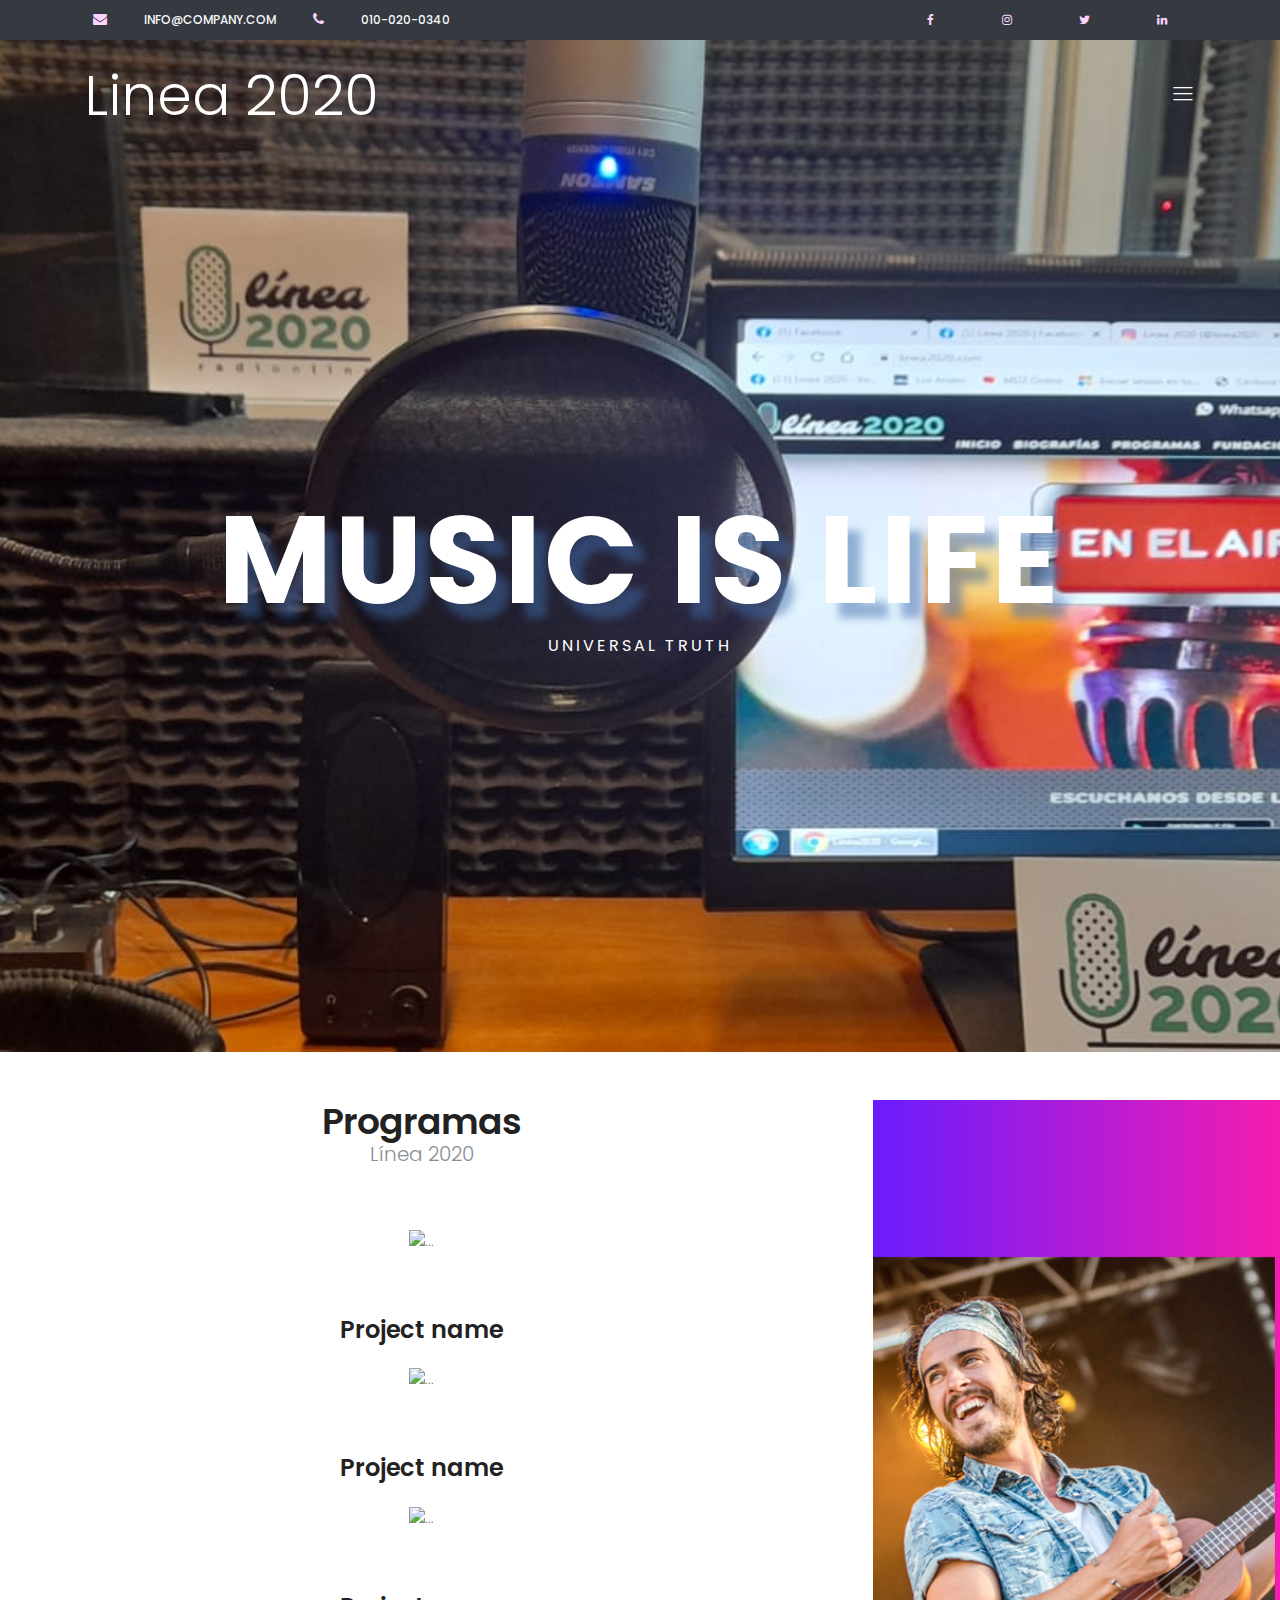
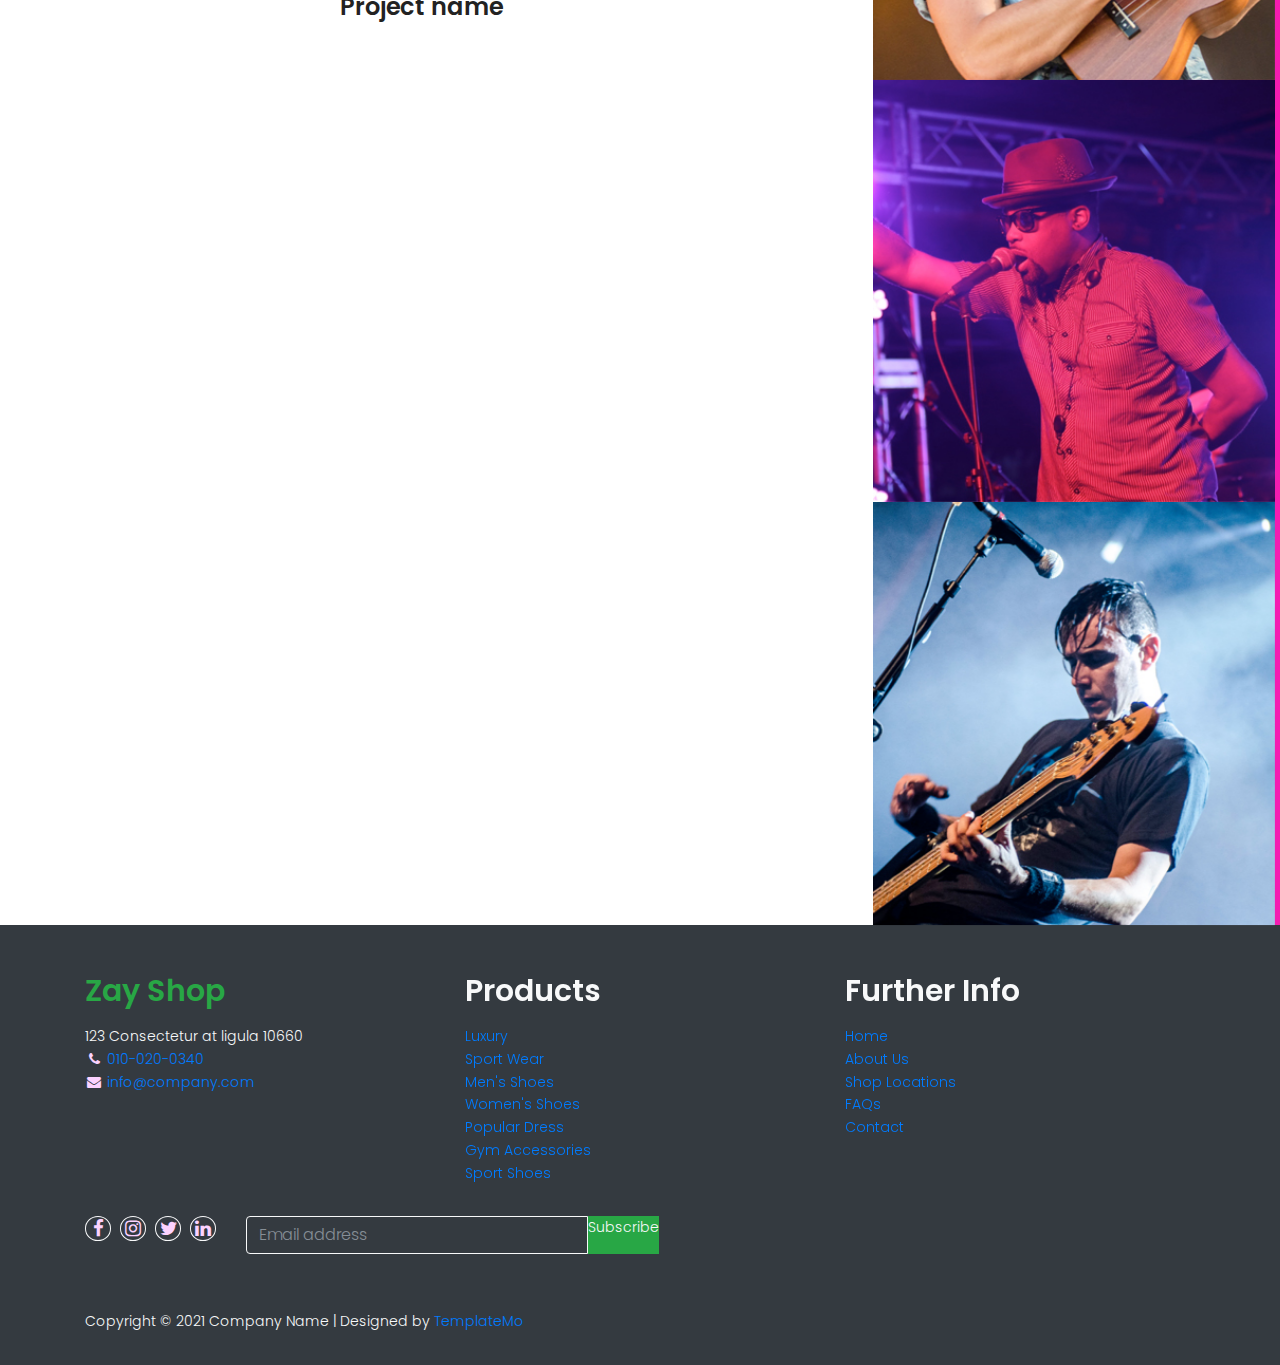
==== index.html @ 4bd19c8b ":tada: First commit" ====
<!DOCTYPE html>
<html lang="zxx" class="no-js">
<head>
    <!-- Mobile Specific Meta -->
    <meta name="viewport" content="width=device-width, initial-scale=1, shrink-to-fit=no">
    <!-- Favicon-->
    <link rel="shortcut icon" href="img/fav.png">
    <!-- Author Meta -->
    <meta name="author" content="Colorlib">
    <!-- Meta Description -->
    <meta name="description" content="">
    <!-- Meta Keyword -->
    <meta name="keywords" content="">
    <!-- meta character set -->
    <meta charset="UTF-8">
    <!-- Site Title -->
    <title>Music</title>

    <link href="https://fonts.googleapis.com/css?family=Poppins:100,200,400,300,500,600,700" rel="stylesheet">
    <!--
    CSS
    ============================================= -->
    <link rel="stylesheet" href="css/linearicons.css">
    <link rel="stylesheet" href="css/owl.carousel.css">
    <link rel="stylesheet" href="css/font-awesome.min.css">
    <link rel="stylesheet" href="css/magnific-popup.css">
    <link rel="stylesheet" href="css/bootstrap.css">
    <link rel="stylesheet" href="css/main.css">
    <style>
        #templatemo_nav_top {
            min-height: 40px;
        }

        #templatemo_nav_top .nav
        #templatemo_nav_top * {
            font-size: .9em !important;
        }

    </style>
</head>
<body>
<!-- Start Top Nav -->
<nav class="navbar navbar-expand-lg bg-dark navbar-light d-none d-lg-block mr-0" id="templatemo_nav_top">
    <div class="container text-light">
        <div class="w-100 d-flex justify-content-between">
            <div>
                <i class="fa fa-envelope mx-2"></i>
                <a class="navbar-sm-brand text-light text-decoration-none" href="mailto:info@company.com">info@company.com</a>
                <i class="fa fa-phone mx-2"></i>
                <a class="navbar-sm-brand text-light text-decoration-none" href="tel:010-020-0340">010-020-0340</a>
            </div>
            <div>
                <a class="text-light" href="https://fb.com/templatemo" target="_blank" rel="sponsored"><i
                        class="fa fa-facebook-f fa-sm fa-fw mr-2"></i></a>
                <a class="text-light" href="https://www.instagram.com/" target="_blank"><i
                        class="fa fa-instagram fa-sm fa-fw mr-2"></i></a>
                <a class="text-light" href="https://twitter.com/" target="_blank"><i
                        class="fa fa-twitter fa-sm fa-fw mr-2"></i></a>
                <a class="text-light" href="https://www.linkedin.com/" target="_blank"><i
                        class="fa fa-linkedin fa-sm fa-fw"></i></a>
            </div>
        </div>
    </div>
</nav>
<!-- Close Top Nav -->
<!-- Start Banner Area -->
<section class="banner-area relative" id="home">
    <div class="container">

        <!-- Start Header Area -->
        <header class="default-header">
            <div class="container">
                <div class="header-wrap">
                    <div class="header-top d-flex justify-content-between align-items-center">
                        <div class="logo text-white">
                            <a href="#home" class="text-white display-4">
                                Linea 2020
                            </a>
                        </div>
                        <div class="main-menubar d-flex align-items-center">
                            <nav class="hide">
                                <a href="#home">Home</a>
                                <a href="#feature">Feature</a>
                                <a href="#about">About</a>
                                <a href="#contact">Contact</a>
                            </nav>
                            <div class="menu-bar"><span class="lnr lnr-menu"></span></div>
                        </div>
                    </div>
                </div>
            </div>
        </header>
        <!-- End Header Area -->


        <div class="row fullscreen align-items-center justify-content-center" style="height: 735px;">
            <div class="col-lg-10">
                <div class="banner-content text-center">
                    <h1 class="text-uppercase text-white">Music is life</h1>
                    <p class="text-uppercase mx-auto">
                        Universal Truth
                    </p>
                </div>
            </div>
        </div>
    </div>
</section>
<!-- End Banner Area -->

<!--			Inicio cuerpo -->

<section class="quote-area pt-5">
    <div class="row">
        <div class="col-lg-8">

            <div class="text-center mb-5">
                <h1 class="fw-bolder">Programas</h1>
                <p class="lead fw-normal text-muted mb-0">Línea 2020 </p>
            </div>
            <div class="row mx-auto">
                <div class="col-lg-10 mt-3 mb-2 mx-auto">
                    <div class="position-relative mb-5 text-center">
                        <img class="img-fluid rounded-3 mb-3 col-lg-12 text-center"
                             src="https://dummyimage.com/800x500/343a40/6c757d" alt="..."/>

                    </div>
                    <div class="text-center mt-0 pt-0">
                        <a class="h3 fw-bolder text-decoration-none link-dark stretched-link" href="#!">Project name</a>
                    </div>
                </div>

                <div class="col-lg-10 mt-3 mb-2 mx-auto">
                    <div class="position-relative mb-5 text-center">
                        <img class="img-fluid rounded-3 mb-3 col-lg-12 text-center"
                             src="https://dummyimage.com/800x500/343a40/6c757d" alt="..."/>

                    </div>
                    <div class="text-center mt-0 pt-0">
                        <a class="h3 fw-bolder text-decoration-none link-dark stretched-link" href="#!">Project name</a>
                    </div>
                </div>

                <div class="col-lg-10 mt-3 mb-2 mx-auto">
                    <div class="position-relative mb-5 text-center">
                        <img class="img-fluid rounded-3 mb-3 col-lg-12 text-center"
                             src="https://dummyimage.com/800x500/343a40/6c757d" alt="..."/>

                    </div>
                    <div class="text-center mt-0 pt-0">
                        <a class="h3 fw-bolder text-decoration-none link-dark stretched-link" href="#!">Project name</a>
                    </div>
                </div>


            </div>


        </div>
        <div class="col-lg-4">

            <section class="feature-area " id="feature">
                <div class="container">
                    <div class="row">
                        <div class="col-md-12 no-padding single-img">
                            <div class="solumedia" style="right: 0;">
                                <iframe border="0" scrolling="NO" marginheight="0px" marginwidth="0px"
                                        allowtransparency="yes"
                                        src="https://www.solumedia.com.ar/radios/7351/index.html" width="100%"
                                        height="100%"
                                        frameborder="NO">
                                </iframe>
                            </div>
                        </div>
                        <div class="col-md-12 no-padding single-img">
                            <img src="img/f1.jpg" class="image img-fluid">
                            <div class="middle">
                                <h2 class="text-uppercase text-white">Concert Toronto 1</h2>
                                <p>Need concert details</p>
                            </div>
                        </div>
                        <div class="col-md-12 no-padding single-img">
                            <img src="img/f2.jpg" class="image img-fluid">
                            <div class="middle">
                                <h2 class="text-uppercase text-white">Concert Toronto 2</h2>
                                <p>Need concert details</p>
                            </div>
                        </div>
                        <div class="col-md-12 no-padding single-img">
                            <img src="img/f3.jpg" class="image img-fluid">
                            <div class="middle">
                                <h2 class="text-uppercase text-white">Concert Toronto</h2>
                                <p>Need concert details</p>
                            </div>
                        </div>
                        <!--									<div class="col-lg-4 col-sm-12 no-padding single-img">-->
                        <!--										<img src="img/f4.jpg" class="image img-fluid">-->
                        <!--										<div class="middle2">-->
                        <!--											<a href="https://www.youtube.com/watch?v=L3V7LKYPIUQ" class="play-btn">-->
                        <!--												<img class="vdo-icon" src="img/video-btn.png" alt="">-->
                        <!--											</a>-->
                        <!--											<h2 class="text-uppercase text-white">Being unique is the preference</h2>-->
                        <!--											<p>Youtube video will appear in popover</p>-->
                        <!--										</div>-->
                        <!--									</div>-->
                        <!--									<div class="col-lg-4 col-sm-12 no-padding single-img">-->
                        <!--										<img src="img/f5.jpg" class="image img-fluid">-->
                        <!--										<div class="middle2">-->
                        <!--											<a href="https://www.youtube.com/watch?v=L3V7LKYPIUQ" class="play-btn">-->
                        <!--												<img class="vdo-icon" src="img/video-btn.png" alt="">-->
                        <!--											</a>-->
                        <!--											<h2 class="text-uppercase text-white">Being unique is the preference</h2>-->
                        <!--											<p>Youtube video will appear in popover</p>-->
                        <!--										</div>-->
                        <!--									</div>-->

                    </div>
                </div>
            </section>
            <!-- End feature Area -->
        </div>
    </div>

</section>
<!--			Fin cuerpo -->

<!-- Start quote Area -->
<!--			<section class="quote-area pt-100 pb-100">-->
<!--				<div class="container">-->
<!--					<div class="row">-->

<!--						<div class="col-lg-6 col-sm-12 quote-left">-->
<!--							<h2 class="text-right">-->
<!--								<span>Music</span> gives soul to the universe,<br>-->
<!--								wings to the <span>mind</span>, flight<br>-->
<!--								to the <span>imagination</span>.-->
<!--							</h2>-->
<!--						</div>-->
<!--						<div class="col-lg-6 col-sm-12 quote-right">-->
<!--							<p class="text-left">-->
<!--								Lorem ipsum dolor sit amet, consectetur adipisicing elit, sed do eiusmod tempor incididunt ut labore  et dolore magna aliqua. Ut enim ad minim veniam, quis nostrud exercitation ullamco laboris nisi ut aliquip ex ea commodo consequat. Duis aute irure dolor in reprehenderit in voluptate velit esse cillum dolore eu fugiat nulla pariatur.-->
<!--							</p>-->
<!--						</div>-->
<!--					</div>-->
<!--				</div>-->
<!--			</section>-->
<!-- End quote Area -->

<!-- Start feature Area -->
<!--			<section class="feature-area pb-100" id="feature">-->
<!--				<div class="container">-->
<!--					<div class="row">-->
<!--						<div class="col-lg-4 col-md-4 no-padding single-img">-->
<!--							  <img src="img/f1.jpg" class="image img-fluid">-->
<!--							  <div class="middle">-->
<!--							    <h2 class="text-uppercase text-white">Concert Toronto</h2>-->
<!--							    <p>Need concert details</p>-->
<!--							  </div>-->
<!--						</div>-->
<!--						<div class="col-lg-4 col-md-4 no-padding single-img">-->
<!--							  <img src="img/f2.jpg" class="image img-fluid">-->
<!--							  <div class="middle">-->
<!--							    <h2 class="text-uppercase text-white">Concert Toronto</h2>-->
<!--							    <p>Need concert details</p>-->
<!--							  </div>-->
<!--						</div>-->
<!--						<div class="col-lg-4 col-md-4 no-padding single-img">-->
<!--							  <img src="img/f3.jpg" class="image img-fluid">-->
<!--							  <div class="middle">-->
<!--							    <h2 class="text-uppercase text-white">Concert Toronto</h2>-->
<!--							    <p>Need concert details</p>-->
<!--							  </div>-->
<!--						</div>-->
<!--						<div class="col-lg-6 col-sm-12 no-padding single-img">-->
<!--							  <img src="img/f4.jpg" class="image img-fluid">-->
<!--							  <div class="middle2">-->
<!--							  	<a href="https://www.youtube.com/watch?v=L3V7LKYPIUQ" class="play-btn">-->
<!--							  		<img class="vdo-icon" src="img/video-btn.png" alt="">-->
<!--							  	</a>-->
<!--							    <h2 class="text-uppercase text-white">Being unique is the preference</h2>-->
<!--							    <p>Youtube video will appear in popover</p>-->
<!--							  </div>-->
<!--						</div>-->
<!--						<div class="col-lg-6 col-sm-12 no-padding single-img">-->
<!--							  <img src="img/f5.jpg" class="image img-fluid">-->
<!--							  <div class="middle2">-->
<!--							  	<a href="https://www.youtube.com/watch?v=L3V7LKYPIUQ" class="play-btn">-->
<!--							  		<img class="vdo-icon" src="img/video-btn.png" alt="">-->
<!--							  	</a>-->
<!--							    <h2 class="text-uppercase text-white">Being unique is the preference</h2>-->
<!--							    <p>Youtube video will appear in popover</p>-->
<!--							  </div>-->
<!--						</div>-->

<!--					</div>-->
<!--				</div>-->
<!--			</section>-->
<!-- End feature Area -->


<!-- Strat Footer Area -->

<!-- Start Footer -->
<footer class="bg-dark" id="tempaltemo_footer">
    <div class="container">
        <div class="row">

            <div class="col-md-4 pt-5">
                <h2 class="h2 text-success border-bottom pb-3 border-light logo">Zay Shop</h2>
                <ul class="list-unstyled text-light footer-link-list">
                    <li>
                        <i class="fas fa-map-marker-alt fa-fw"></i>
                        123 Consectetur at ligula 10660
                    </li>
                    <li>
                        <i class="fa fa-phone fa-fw"></i>
                        <a class="text-decoration-none" href="tel:010-020-0340">010-020-0340</a>
                    </li>
                    <li>
                        <i class="fa fa-envelope fa-fw"></i>
                        <a class="text-decoration-none" href="mailto:info@company.com">info@company.com</a>
                    </li>
                </ul>
            </div>

            <div class="col-md-4 pt-5">
                <h2 class="h2 text-light border-bottom pb-3 border-light">Products</h2>
                <ul class="list-unstyled text-light footer-link-list">
                    <li><a class="text-decoration-none" href="#">Luxury</a></li>
                    <li><a class="text-decoration-none" href="#">Sport Wear</a></li>
                    <li><a class="text-decoration-none" href="#">Men's Shoes</a></li>
                    <li><a class="text-decoration-none" href="#">Women's Shoes</a></li>
                    <li><a class="text-decoration-none" href="#">Popular Dress</a></li>
                    <li><a class="text-decoration-none" href="#">Gym Accessories</a></li>
                    <li><a class="text-decoration-none" href="#">Sport Shoes</a></li>
                </ul>
            </div>

            <div class="col-md-4 pt-5">
                <h2 class="h2 text-light border-bottom pb-3 border-light">Further Info</h2>
                <ul class="list-unstyled text-light footer-link-list">
                    <li><a class="text-decoration-none" href="#">Home</a></li>
                    <li><a class="text-decoration-none" href="#">About Us</a></li>
                    <li><a class="text-decoration-none" href="#">Shop Locations</a></li>
                    <li><a class="text-decoration-none" href="#">FAQs</a></li>
                    <li><a class="text-decoration-none" href="#">Contact</a></li>
                </ul>
            </div>

        </div>

        <div class="row text-light mb-4">
            <div class="col-12 mb-3">
                <div class="w-100 my-3 border-top border-light"></div>
            </div>
            <div class="col-auto me-auto">
                <ul class="list-inline text-left footer-icons">
                    <li class="list-inline-item border border-light rounded-circle text-center">
                        <a class="text-light text-decoration-none" target="_blank" href="http://facebook.com/"><i
                                class="fa fa-facebook-f fa-lg fa-fw"></i></a>
                    </li>
                    <li class="list-inline-item border border-light rounded-circle text-center">
                        <a class="text-light text-decoration-none" target="_blank" href="https://www.instagram.com/"><i
                                class="fa fa-instagram fa-lg fa-fw"></i></a>
                    </li>
                    <li class="list-inline-item border border-light rounded-circle text-center">
                        <a class="text-light text-decoration-none" target="_blank" href="https://twitter.com/"><i
                                class="fa fa-twitter fa-lg fa-fw"></i></a>
                    </li>
                    <li class="list-inline-item border border-light rounded-circle text-center">
                        <a class="text-light text-decoration-none" target="_blank" href="https://www.linkedin.com/"><i
                                class="fa fa-linkedin fa-lg fa-fw"></i></a>
                    </li>
                </ul>
            </div>
            <div class="col-auto">
                <label class="sr-only" for="subscribeEmail">Email address</label>
                <div class="input-group mb-2">
                    <input type="text" class="form-control bg-dark border-light" id="subscribeEmail"
                           placeholder="Email address">
                    <div class="input-group-text btn-success text-light">Subscribe</div>
                </div>
            </div>
        </div>
    </div>

    <div class="w-100 bg-black py-3">
        <div class="container">
            <div class="row pt-2">
                <div class="col-12">
                    <p class="text-left text-light">
                        Copyright &copy; 2021 Company Name
                        | Designed by <a rel="sponsored" href="https://templatemo.com" target="_blank">TemplateMo</a>
                    </p>
                </div>
            </div>
        </div>
    </div>

</footer>
<!-- End Footer -->

<!-- End Footer Area -->


<script src="js/vendor/jquery-2.2.4.min.js"></script>
<script src="https://cdnjs.cloudflare.com/ajax/libs/popper.js/1.11.0/umd/popper.min.js"
        integrity="sha384-b/U6ypiBEHpOf/4+1nzFpr53nxSS+GLCkfwBdFNTxtclqqenISfwAzpKaMNFNmj4"
        crossorigin="anonymous"></script>
<script src="js/vendor/bootstrap.min.js"></script>
<script src="js/owl.carousel.min.js"></script>
<script src="js/jquery.sticky.js"></script>
<script src="js/parallax.min.js"></script>
<script src="js/jquery.magnific-popup.min.js"></script>
<script src="js/main.js"></script>
</body>
</html>
---- css/linearicons.css ----
@font-face {
	font-family: 'Linearicons-Free';
	src:url('../fonts/Linearicons-Free.eot?w118d');
	src:url('../fonts/Linearicons-Free.eot?#iefixw118d') format('embedded-opentype'),
		url('../fonts/Linearicons-Free.woff2?w118d') format('woff2'),
		url('../fonts/Linearicons-Free.woff?w118d') format('woff'),
		url('../fonts/Linearicons-Free.ttf?w118d') format('truetype'),
		url('../fonts/Linearicons-Free.svg?w118d#Linearicons-Free') format('svg');
	font-weight: normal;
	font-style: normal;
}

.lnr {
	font-family: 'Linearicons-Free';
	speak: none;
	font-style: normal;
	font-weight: normal;
	font-variant: normal;
	text-transform: none;
	line-height: 1;

	/* Better Font Rendering =========== */
	-webkit-font-smoothing: antialiased;
	-moz-osx-font-smoothing: grayscale;
}

.lnr-home:before {
	content: "\e800";
}
.lnr-apartment:before {
	content: "\e801";
}
.lnr-pencil:before {
	content: "\e802";
}
.lnr-magic-wand:before {
	content: "\e803";
}
.lnr-drop:before {
	content: "\e804";
}
.lnr-lighter:before {
	content: "\e805";
}
.lnr-poop:before {
	content: "\e806";
}
.lnr-sun:before {
	content: "\e807";
}
.lnr-moon:before {
	content: "\e808";
}
.lnr-cloud:before {
	content: "\e809";
}
.lnr-cloud-upload:before {
	content: "\e80a";
}
.lnr-cloud-download:before {
	content: "\e80b";
}
.lnr-cloud-sync:before {
	content: "\e80c";
}
.lnr-cloud-check:before {
	content: "\e80d";
}
.lnr-database:before {
	content: "\e80e";
}
.lnr-lock:before {
	content: "\e80f";
}
.lnr-cog:before {
	content: "\e810";
}
.lnr-trash:before {
	content: "\e811";
}
.lnr-dice:before {
	content: "\e812";
}
.lnr-heart:before {
	content: "\e813";
}
.lnr-star:before {
	content: "\e814";
}
.lnr-star-half:before {
	content: "\e815";
}
.lnr-star-empty:before {
	content: "\e816";
}
.lnr-flag:before {
	content: "\e817";
}
.lnr-envelope:before {
	content: "\e818";
}
.lnr-paperclip:before {
	content: "\e819";
}
.lnr-inbox:before {
	content: "\e81a";
}
.lnr-eye:before {
	content: "\e81b";
}
.lnr-printer:before {
	content: "\e81c";
}
.lnr-file-empty:before {
	content: "\e81d";
}
.lnr-file-add:before {
	content: "\e81e";
}
.lnr-enter:before {
	content: "\e81f";
}
.lnr-exit:before {
	content: "\e820";
}
.lnr-graduation-hat:before {
	content: "\e821";
}
.lnr-license:before {
	content: "\e822";
}
.lnr-music-note:before {
	content: "\e823";
}
.lnr-film-play:before {
	content: "\e824";
}
.lnr-camera-video:before {
	content: "\e825";
}
.lnr-camera:before {
	content: "\e826";
}
.lnr-picture:before {
	content: "\e827";
}
.lnr-book:before {
	content: "\e828";
}
.lnr-bookmark:before {
	content: "\e829";
}
.lnr-user:before {
	content: "\e82a";
}
.lnr-users:before {
	content: "\e82b";
}
.lnr-shirt:before {
	content: "\e82c";
}
.lnr-store:before {
	content: "\e82d";
}
.lnr-cart:before {
	content: "\e82e";
}
.lnr-tag:before {
	content: "\e82f";
}
.lnr-phone-handset:before {
	content: "\e830";
}
.lnr-phone:before {
	content: "\e831";
}
.lnr-pushpin:before {
	content: "\e832";
}
.lnr-map-marker:before {
	content: "\e833";
}
.lnr-map:before {
	content: "\e834";
}
.lnr-location:before {
	content: "\e835";
}
.lnr-calendar-full:before {
	content: "\e836";
}
.lnr-keyboard:before {
	content: "\e837";
}
.lnr-spell-check:before {
	content: "\e838";
}
.lnr-screen:before {
	content: "\e839";
}
.lnr-smartphone:before {
	content: "\e83a";
}
.lnr-tablet:before {
	content: "\e83b";
}
.lnr-laptop:before {
	content: "\e83c";
}
.lnr-laptop-phone:before {
	content: "\e83d";
}
.lnr-power-switch:before {
	content: "\e83e";
}
.lnr-bubble:before {
	content: "\e83f";
}
.lnr-heart-pulse:before {
	content: "\e840";
}
.lnr-construction:before {
	content: "\e841";
}
.lnr-pie-chart:before {
	content: "\e842";
}
.lnr-chart-bars:before {
	content: "\e843";
}
.lnr-gift:before {
	content: "\e844";
}
.lnr-diamond:before {
	content: "\e845";
}
.lnr-linearicons:before {
	content: "\e846";
}
.lnr-dinner:before {
	content: "\e847";
}
.lnr-coffee-cup:before {
	content: "\e848";
}
.lnr-leaf:before {
	content: "\e849";
}
.lnr-paw:before {
	content: "\e84a";
}
.lnr-rocket:before {
	content: "\e84b";
}
.lnr-briefcase:before {
	content: "\e84c";
}
.lnr-bus:before {
	content: "\e84d";
}
.lnr-car:before {
	content: "\e84e";
}
.lnr-train:before {
	content: "\e84f";
}
.lnr-bicycle:before {
	content: "\e850";
}
.lnr-wheelchair:before {
	content: "\e851";
}
.lnr-select:before {
	content: "\e852";
}
.lnr-earth:before {
	content: "\e853";
}
.lnr-smile:before {
	content: "\e854";
}
.lnr-sad:before {
	content: "\e855";
}
.lnr-neutral:before {
	content: "\e856";
}
.lnr-mustache:before {
	content: "\e857";
}
.lnr-alarm:before {
	content: "\e858";
}
.lnr-bullhorn:before {
	content: "\e859";
}
.lnr-volume-high:before {
	content: "\e85a";
}
.lnr-volume-medium:before {
	content: "\e85b";
}
.lnr-volume-low:before {
	content: "\e85c";
}
.lnr-volume:before {
	content: "\e85d";
}
.lnr-mic:before {
	content: "\e85e";
}
.lnr-hourglass:before {
	content: "\e85f";
}
.lnr-undo:before {
	content: "\e860";
}
.lnr-redo:before {
	content: "\e861";
}
.lnr-sync:before {
	content: "\e862";
}
.lnr-history:before {
	content: "\e863";
}
.lnr-clock:before {
	content: "\e864";
}
.lnr-download:before {
	content: "\e865";
}
.lnr-upload:before {
	content: "\e866";
}
.lnr-enter-down:before {
	content: "\e867";
}
.lnr-exit-up:before {
	content: "\e868";
}
.lnr-bug:before {
	content: "\e869";
}
.lnr-code:before {
	content: "\e86a";
}
.lnr-link:before {
	content: "\e86b";
}
.lnr-unlink:before {
	content: "\e86c";
}
.lnr-thumbs-up:before {
	content: "\e86d";
}
.lnr-thumbs-down:before {
	content: "\e86e";
}
.lnr-magnifier:before {
	content: "\e86f";
}
.lnr-cross:before {
	content: "\e870";
}
.lnr-menu:before {
	content: "\e871";
}
.lnr-list:before {
	content: "\e872";
}
.lnr-chevron-up:before {
	content: "\e873";
}
.lnr-chevron-down:before {
	content: "\e874";
}
.lnr-chevron-left:before {
	content: "\e875";
}
.lnr-chevron-right:before {
	content: "\e876";
}
.lnr-arrow-up:before {
	content: "\e877";
}
.lnr-arrow-down:before {
	content: "\e878";
}
.lnr-arrow-left:before {
	content: "\e879";
}
.lnr-arrow-right:before {
	content: "\e87a";
}
.lnr-move:before {
	content: "\e87b";
}
.lnr-warning:before {
	content: "\e87c";
}
.lnr-question-circle:before {
	content: "\e87d";
}
.lnr-menu-circle:before {
	content: "\e87e";
}
.lnr-checkmark-circle:before {
	content: "\e87f";
}
.lnr-cross-circle:before {
	content: "\e880";
}
.lnr-plus-circle:before {
	content: "\e881";
}
.lnr-circle-minus:before {
	content: "\e882";
}
.lnr-arrow-up-circle:before {
	content: "\e883";
}
.lnr-arrow-down-circle:before {
	content: "\e884";
}
.lnr-arrow-left-circle:before {
	content: "\e885";
}
.lnr-arrow-right-circle:before {
	content: "\e886";
}
.lnr-chevron-up-circle:before {
	content: "\e887";
}
.lnr-chevron-down-circle:before {
	content: "\e888";
}
.lnr-chevron-left-circle:before {
	content: "\e889";
}
.lnr-chevron-right-circle:before {
	content: "\e88a";
}
.lnr-crop:before {
	content: "\e88b";
}
.lnr-frame-expand:before {
	content: "\e88c";
}
.lnr-frame-contract:before {
	content: "\e88d";
}
.lnr-layers:before {
	content: "\e88e";
}
.lnr-funnel:before {
	content: "\e88f";
}
.lnr-text-format:before {
	content: "\e890";
}
.lnr-text-format-remove:before {
	content: "\e891";
}
.lnr-text-size:before {
	content: "\e892";
}
.lnr-bold:before {
	content: "\e893";
}
.lnr-italic:before {
	content: "\e894";
}
.lnr-underline:before {
	content: "\e895";
}
.lnr-strikethrough:before {
	content: "\e896";
}
.lnr-highlight:before {
	content: "\e897";
}
.lnr-text-align-left:before {
	content: "\e898";
}
.lnr-text-align-center:before {
	content: "\e899";
}
.lnr-text-align-right:before {
	content: "\e89a";
}
.lnr-text-align-justify:before {
	content: "\e89b";
}
.lnr-line-spacing:before {
	content: "\e89c";
}
.lnr-indent-increase:before {
	content: "\e89d";
}
.lnr-indent-decrease:before {
	content: "\e89e";
}
.lnr-pilcrow:before {
	content: "\e89f";
}
.lnr-direction-ltr:before {
	content: "\e8a0";
}
.lnr-direction-rtl:before {
	content: "\e8a1";
}
.lnr-page-break:before {
	content: "\e8a2";
}
.lnr-sort-alpha-asc:before {
	content: "\e8a3";
}
.lnr-sort-amount-asc:before {
	content: "\e8a4";
}
.lnr-hand:before {
	content: "\e8a5";
}
.lnr-pointer-up:before {
	content: "\e8a6";
}
.lnr-pointer-right:before {
	content: "\e8a7";
}
.lnr-pointer-down:before {
	content: "\e8a8";
}
.lnr-pointer-left:before {
	content: "\e8a9";
}
---- css/main.css ----
/*--------------------------- Color variations ----------------------*/
/* Medium Layout: 1280px */
/* Tablet Layout: 768px */
/* Mobile Layout: 320px */
/* Wide Mobile Layout: 480px */
/* =================================== */
/*  Basic Style 
/* =================================== */
::-moz-selection {
  /* Code for Firefox */
  background-color: #691cff;
  color: #fff;
}

::selection {
  background-color: #691cff;
  color: #fff;
}

::-webkit-input-placeholder {
  /* WebKit, Blink, Edge */
  color: #777777;
  font-weight: 300;
}

:-moz-placeholder {
  /* Mozilla Firefox 4 to 18 */
  color: #777777;
  opacity: 1;
  font-weight: 300;
}

::-moz-placeholder {
  /* Mozilla Firefox 19+ */
  color: #777777;
  opacity: 1;
  font-weight: 300;
}

:-ms-input-placeholder {
  /* Internet Explorer 10-11 */
  color: #777777;
  font-weight: 300;
}

::-ms-input-placeholder {
  /* Microsoft Edge */
  color: #777777;
  font-weight: 300;
}

body {
  color: #777777;
  font-family: "Poppins", sans-serif;
  font-size: 14px;
  font-weight: 300;
  line-height: 1.625em;
  position: relative;
}

ol, ul {
  margin: 0;
  padding: 0;
  list-style: none;
}

select {
  display: block;
}

figure {
  margin: 0;
}

a {
  -webkit-transition: all 0.3s ease 0s;
  -moz-transition: all 0.3s ease 0s;
  -o-transition: all 0.3s ease 0s;
  transition: all 0.3s ease 0s;
}

iframe {
  border: 0;
}

a, a:focus, a:hover {
  text-decoration: none;
  outline: 0;
}

.btn.active.focus,
.btn.active:focus,
.btn.focus,
.btn.focus:active,
.btn:active:focus,
.btn:focus {
  text-decoration: none;
  outline: 0;
}

.card-panel {
  margin: 0;
  padding: 60px;
}

/**
 *  Typography
 *
 **/
.btn i, .btn-large i, .btn-floating i, .btn-large i, .btn-flat i {
  font-size: 1em;
  line-height: inherit;
}

.gray-bg {
  background: #f9f9ff;
}

h1, h2, h3,
h4, h5, h6 {
  font-family: "Poppins", sans-serif;
  color: #222222;
  line-height: 1.2em !important;
  margin-bottom: 0;
  margin-top: 0;
  font-weight: 600;
}

.h1, .h2, .h3,
.h4, .h5, .h6 {
  margin-bottom: 0;
  margin-top: 0;
  font-family: "Poppins", sans-serif;
  font-weight: 600;
  color: #222222;
}

h1, .h1 {
  font-size: 36px;
}

h2, .h2 {
  font-size: 30px;
}

h3, .h3 {
  font-size: 24px;
}

h4, .h4 {
  font-size: 18px;
}

h5, .h5 {
  font-size: 16px;
}

h6, .h6 {
  font-size: 14px;
  color: #222222;
}

td, th {
  border-radius: 0px;
}

/**
 * For modern browsers
 * 1. The space content is one way to avoid an Opera bug when the
 *    contenteditable attribute is included anywhere else in the document.
 *    Otherwise it causes space to appear at the top and bottom of elements
 *    that are clearfixed.
 * 2. The use of `table` rather than `block` is only necessary if using
 *    `:before` to contain the top-margins of child elements.
 */
.clear::before, .clear::after {
  content: " ";
  display: table;
}

.clear::after {
  clear: both;
}

.fz-11 {
  font-size: 11px;
}

.fz-12 {
  font-size: 12px;
}

.fz-13 {
  font-size: 13px;
}

.fz-14 {
  font-size: 14px;
}

.fz-15 {
  font-size: 15px;
}

.fz-16 {
  font-size: 16px;
}

.fz-18 {
  font-size: 18px;
}

.fz-30 {
  font-size: 30px;
}

.fz-48 {
  font-size: 48px !important;
}

.fw100 {
  font-weight: 100;
}

.fw300 {
  font-weight: 300;
}

.fw400 {
  font-weight: 400 !important;
}

.fw500 {
  font-weight: 500;
}

.f700 {
  font-weight: 700;
}

.fsi {
  font-style: italic;
}

.mt-10 {
  margin-top: 10px;
}

.mt-15 {
  margin-top: 15px;
}

.mt-20 {
  margin-top: 20px;
}

.mt-25 {
  margin-top: 25px;
}

.mt-30 {
  margin-top: 30px;
}

.mt-35 {
  margin-top: 35px;
}

.mt-40 {
  margin-top: 40px;
}

.mt-50 {
  margin-top: 50px;
}

.mt-60 {
  margin-top: 60px;
}

.mt-70 {
  margin-top: 70px;
}

.mt-80 {
  margin-top: 80px;
}

.mt-100 {
  margin-top: 100px;
}

.mt-120 {
  margin-top: 120px;
}

.mt-150 {
  margin-top: 150px;
}

.ml-0 {
  margin-left: 0 !important;
}

.ml-5 {
  margin-left: 5px !important;
}

.ml-10 {
  margin-left: 10px;
}

.ml-15 {
  margin-left: 15px;
}

.ml-20 {
  margin-left: 20px;
}

.ml-30 {
  margin-left: 30px;
}

.ml-50 {
  margin-left: 50px;
}

.mr-0 {
  margin-right: 0 !important;
}

.mr-5 {
  margin-right: 5px !important;
}

.mr-15 {
  margin-right: 15px;
}

.mr-10 {
  margin-right: 10px;
}

.mr-20 {
  margin-right: 20px;
}

.mr-30 {
  margin-right: 30px;
}

.mr-50 {
  margin-right: 50px;
}

.mb-0 {
  margin-bottom: 0px;
}

.mb-0-i {
  margin-bottom: 0px !important;
}

.mb-5 {
  margin-bottom: 5px;
}

.mb-10 {
  margin-bottom: 10px;
}

.mb-15 {
  margin-bottom: 15px;
}

.mb-20 {
  margin-bottom: 20px;
}

.mb-25 {
  margin-bottom: 25px;
}

.mb-30 {
  margin-bottom: 30px;
}

.mb-40 {
  margin-bottom: 40px;
}

.mb-50 {
  margin-bottom: 50px;
}

.mb-60 {
  margin-bottom: 60px;
}

.mb-70 {
  margin-bottom: 70px;
}

.mb-80 {
  margin-bottom: 80px;
}

.mb-90 {
  margin-bottom: 90px;
}

.mb-100 {
  margin-bottom: 100px;
}

.pt-0 {
  padding-top: 0px;
}

.pt-10 {
  padding-top: 10px;
}

.pt-15 {
  padding-top: 15px;
}

.pt-20 {
  padding-top: 20px;
}

.pt-25 {
  padding-top: 25px;
}

.pt-30 {
  padding-top: 30px;
}

.pt-40 {
  padding-top: 40px;
}

.pt-50 {
  padding-top: 50px;
}

.pt-60 {
  padding-top: 60px;
}

.pt-70 {
  padding-top: 70px;
}

.pt-80 {
  padding-top: 80px;
}

.pt-90 {
  padding-top: 90px;
}

.pt-100 {
  padding-top: 100px;
}

.pt-120 {
  padding-top: 120px;
}

.pt-150 {
  padding-top: 150px;
}

.pb-0 {
  padding-bottom: 0px;
}

.pb-10 {
  padding-bottom: 10px;
}

.pb-15 {
  padding-bottom: 15px;
}

.pb-20 {
  padding-bottom: 20px;
}

.pb-25 {
  padding-bottom: 25px;
}

.pb-30 {
  padding-bottom: 30px;
}

.pb-40 {
  padding-bottom: 40px;
}

.pb-50 {
  padding-bottom: 50px;
}

.pb-60 {
  padding-bottom: 60px;
}

.pb-70 {
  padding-bottom: 70px;
}

.pb-80 {
  padding-bottom: 80px;
}

.pb-90 {
  padding-bottom: 90px;
}

.pb-100 {
  padding-bottom: 100px;
}

.pb-120 {
  padding-bottom: 120px;
}

.pb-150 {
  padding-bottom: 150px;
}

.pr-30 {
  padding-right: 30px;
}

.pl-30 {
  padding-left: 30px;
}

.pl-90 {
  padding-left: 90px;
}

.p-40 {
  padding: 40px;
}

.float-left {
  float: left;
}

.float-right {
  float: right;
}

.text-italic {
  font-style: italic;
}

.text-white {
  color: #fff;
}

.transition {
  -webkit-transition: all 0.3s ease 0s;
  -moz-transition: all 0.3s ease 0s;
  -o-transition: all 0.3s ease 0s;
  transition: all 0.3s ease 0s;
}

.section-full {
  padding: 100px 0;
}

.section-half {
  padding: 75px 0;
}

.text-center {
  text-align: center;
}

.text-left {
  text-align: left;
}

.text-rigth {
  text-align: right;
}

.flex {
  display: -webkit-box;
  display: -webkit-flex;
  display: -moz-flex;
  display: -ms-flexbox;
  display: flex;
}

.inline-flex {
  display: -webkit-inline-box;
  display: -webkit-inline-flex;
  display: -moz-inline-flex;
  display: -ms-inline-flexbox;
  display: inline-flex;
}

.flex-grow {
  -webkit-box-flex: 1;
  -webkit-flex-grow: 1;
  -moz-flex-grow: 1;
  -ms-flex-positive: 1;
  flex-grow: 1;
}

.flex-wrap {
  -webkit-flex-wrap: wrap;
  -moz-flex-wrap: wrap;
  -ms-flex-wrap: wrap;
  flex-wrap: wrap;
}

.flex-left {
  -webkit-box-pack: start;
  -ms-flex-pack: start;
  -webkit-justify-content: flex-start;
  -moz-justify-content: flex-start;
  justify-content: flex-start;
}

.flex-middle {
  -webkit-box-align: center;
  -ms-flex-align: center;
  -webkit-align-items: center;
  -moz-align-items: center;
  align-items: center;
}

.flex-right {
  -webkit-box-pack: end;
  -ms-flex-pack: end;
  -webkit-justify-content: flex-end;
  -moz-justify-content: flex-end;
  justify-content: flex-end;
}

.flex-top {
  -webkit-align-self: flex-start;
  -moz-align-self: flex-start;
  -ms-flex-item-align: start;
  align-self: flex-start;
}

.flex-center {
  -webkit-box-pack: center;
  -ms-flex-pack: center;
  -webkit-justify-content: center;
  -moz-justify-content: center;
  justify-content: center;
}

.flex-bottom {
  -webkit-align-self: flex-end;
  -moz-align-self: flex-end;
  -ms-flex-item-align: end;
  align-self: flex-end;
}

.space-between {
  -webkit-box-pack: justify;
  -ms-flex-pack: justify;
  -webkit-justify-content: space-between;
  -moz-justify-content: space-between;
  justify-content: space-between;
}

.space-around {
  -ms-flex-pack: distribute;
  -webkit-justify-content: space-around;
  -moz-justify-content: space-around;
  justify-content: space-around;
}

.flex-column {
  -webkit-box-direction: normal;
  -webkit-box-orient: vertical;
  -webkit-flex-direction: column;
  -moz-flex-direction: column;
  -ms-flex-direction: column;
  flex-direction: column;
}

.flex-cell {
  display: -webkit-box;
  display: -webkit-flex;
  display: -moz-flex;
  display: -ms-flexbox;
  display: flex;
  -webkit-box-flex: 1;
  -webkit-flex-grow: 1;
  -moz-flex-grow: 1;
  -ms-flex-positive: 1;
  flex-grow: 1;
}

.display-table {
  display: table;
}

.light {
  color: #fff;
}

.dark {
  color: #000;
}

.relative {
  position: relative;
}

.overflow-hidden {
  overflow: hidden;
}

.overlay {
  position: absolute;
  left: 0;
  right: 0;
  top: 0;
  bottom: 0;
}

.container.fullwidth {
  width: 100%;
}

.container.no-padding {
  padding-left: 0;
  padding-right: 0;
}

.no-padding {
  padding: 0 5px 0 0;
}

.section-bg {
  background: #f9fafc;
}

@media (max-width: 767px) {
  .no-flex-xs {
    display: block !important;
  }
}

.row.no-margin {
  margin-left: 0;
  margin-right: 0;
}

.sample-text-area {
  background: #fff;
  padding: 100px 0 70px 0;
}

.text-heading {
  margin-bottom: 30px;
  font-size: 24px;
}

b, i, sup, sub, u, del {
  color: #fcd2ff;
}

h1 {
  font-size: 36px;
}

h2 {
  font-size: 30px;
}

h3 {
  font-size: 24px;
}

h4 {
  font-size: 18px;
}

h5 {
  font-size: 16px;
}

h6 {
  font-size: 14px;
}

h1, h2, h3, h4, h5, h6 {
  line-height: 1.5em;
}

.typography h1, .typography h2, .typography h3, .typography h4, .typography h5, .typography h6 {
  color: #777777;
}

.button-area {
  background: #fff;
}

.button-area .border-top-generic {
  padding: 70px 15px;
  border-top: 1px dotted #eee;
}

.button-group-area .genric-btn {
  margin-right: 10px;
  margin-top: 10px;
}

.button-group-area .genric-btn:last-child {
  margin-right: 0;
}

.genric-btn {
  display: inline-block;
  outline: none;
  line-height: 40px;
  padding: 0 30px;
  font-size: 1em;
  text-align: center;
  text-decoration: none;
  font-weight: 500;
  cursor: pointer;
  -webkit-transition: all 0.3s ease 0s;
  -moz-transition: all 0.3s ease 0s;
  -o-transition: all 0.3s ease 0s;
  transition: all 0.3s ease 0s;
}

.genric-btn:focus {
  outline: none;
}

.genric-btn.e-large {
  padding: 0 40px;
  line-height: 50px;
}

.genric-btn.large {
  line-height: 45px;
}

.genric-btn.medium {
  line-height: 30px;
}

.genric-btn.small {
  line-height: 25px;
}

.genric-btn.radius {
  border-radius: 3px;
}

.genric-btn.circle {
  border-radius: 20px;
}

.genric-btn.arrow {
  display: -webkit-inline-box;
  display: -ms-inline-flexbox;
  display: inline-flex;
  -webkit-box-align: center;
  -ms-flex-align: center;
  align-items: center;
}

.genric-btn.arrow span {
  margin-left: 10px;
}

.genric-btn.default {
  color: #222222;
  background: #f9f9ff;
  border: 1px solid transparent;
}

.genric-btn.default:hover {
  border: 1px solid #f9f9ff;
  background: #fff;
}

.genric-btn.default-border {
  border: 1px solid #f9f9ff;
  background: #fff;
}

.genric-btn.default-border:hover {
  color: #222222;
  background: #f9f9ff;
  border: 1px solid transparent;
}

.genric-btn.primary {
  color: #fff;
  background: #fcd2ff;
  border: 1px solid transparent;
}

.genric-btn.primary:hover {
  color: #fcd2ff;
  border: 1px solid #fcd2ff;
  background: #fff;
}

.genric-btn.primary-border {
  color: #fcd2ff;
  border: 1px solid #fcd2ff;
  background: #fff;
}

.genric-btn.primary-border:hover {
  color: #fff;
  background: #fcd2ff;
  border: 1px solid transparent;
}

.genric-btn.success {
  color: #fff;
  background: #4cd3e3;
  border: 1px solid transparent;
}

.genric-btn.success:hover {
  color: #4cd3e3;
  border: 1px solid #4cd3e3;
  background: #fff;
}

.genric-btn.success-border {
  color: #4cd3e3;
  border: 1px solid #4cd3e3;
  background: #fff;
}

.genric-btn.success-border:hover {
  color: #fff;
  background: #4cd3e3;
  border: 1px solid transparent;
}

.genric-btn.info {
  color: #fff;
  background: #38a4ff;
  border: 1px solid transparent;
}

.genric-btn.info:hover {
  color: #38a4ff;
  border: 1px solid #38a4ff;
  background: #fff;
}

.genric-btn.info-border {
  color: #38a4ff;
  border: 1px solid #38a4ff;
  background: #fff;
}

.genric-btn.info-border:hover {
  color: #fff;
  background: #38a4ff;
  border: 1px solid transparent;
}

.genric-btn.warning {
  color: #fff;
  background: #f4e700;
  border: 1px solid transparent;
}

.genric-btn.warning:hover {
  color: #f4e700;
  border: 1px solid #f4e700;
  background: #fff;
}

.genric-btn.warning-border {
  color: #f4e700;
  border: 1px solid #f4e700;
  background: #fff;
}

.genric-btn.warning-border:hover {
  color: #fff;
  background: #f4e700;
  border: 1px solid transparent;
}

.genric-btn.danger {
  color: #fff;
  background: #f44a40;
  border: 1px solid transparent;
}

.genric-btn.danger:hover {
  color: #f44a40;
  border: 1px solid #f44a40;
  background: #fff;
}

.genric-btn.danger-border {
  color: #f44a40;
  border: 1px solid #f44a40;
  background: #fff;
}

.genric-btn.danger-border:hover {
  color: #fff;
  background: #f44a40;
  border: 1px solid transparent;
}

.genric-btn.link {
  color: #222222;
  background: #f9f9ff;
  text-decoration: underline;
  border: 1px solid transparent;
}

.genric-btn.link:hover {
  color: #222222;
  border: 1px solid #f9f9ff;
  background: #fff;
}

.genric-btn.link-border {
  color: #222222;
  border: 1px solid #f9f9ff;
  background: #fff;
  text-decoration: underline;
}

.genric-btn.link-border:hover {
  color: #222222;
  background: #f9f9ff;
  border: 1px solid transparent;
}

.genric-btn.disable {
  color: #222222, 0.3;
  background: #f9f9ff;
  border: 1px solid transparent;
  cursor: not-allowed;
}

.generic-blockquote {
  padding: 30px 50px 30px 30px;
  background: #f9f9ff;
  border-left: 2px solid #fcd2ff;
}

.progress-table-wrap {
  overflow-x: scroll;
}

.progress-table {
  background: #f9f9ff;
  padding: 15px 0px 30px 0px;
  min-width: 800px;
}

.progress-table .serial {
  width: 11.83%;
  padding-left: 30px;
}

.progress-table .country {
  width: 28.07%;
}

.progress-table .visit {
  width: 19.74%;
}

.progress-table .percentage {
  width: 40.36%;
  padding-right: 50px;
}

.progress-table .table-head {
  display: flex;
}

.progress-table .table-head .serial, .progress-table .table-head .country, .progress-table .table-head .visit, .progress-table .table-head .percentage {
  color: #222222;
  line-height: 40px;
  text-transform: uppercase;
  font-weight: 500;
}

.progress-table .table-row {
  padding: 15px 0;
  border-top: 1px solid #edf3fd;
  display: flex;
}

.progress-table .table-row .serial, .progress-table .table-row .country, .progress-table .table-row .visit, .progress-table .table-row .percentage {
  display: flex;
  align-items: center;
}

.progress-table .table-row .country img {
  margin-right: 15px;
}

.progress-table .table-row .percentage .progress {
  width: 80%;
  border-radius: 0px;
  background: transparent;
}

.progress-table .table-row .percentage .progress .progress-bar {
  height: 5px;
  line-height: 5px;
}

.progress-table .table-row .percentage .progress .progress-bar.color-1 {
  background-color: #6382e6;
}

.progress-table .table-row .percentage .progress .progress-bar.color-2 {
  background-color: #e66686;
}

.progress-table .table-row .percentage .progress .progress-bar.color-3 {
  background-color: #f09359;
}

.progress-table .table-row .percentage .progress .progress-bar.color-4 {
  background-color: #73fbaf;
}

.progress-table .table-row .percentage .progress .progress-bar.color-5 {
  background-color: #73fbaf;
}

.progress-table .table-row .percentage .progress .progress-bar.color-6 {
  background-color: #6382e6;
}

.progress-table .table-row .percentage .progress .progress-bar.color-7 {
  background-color: #a367e7;
}

.progress-table .table-row .percentage .progress .progress-bar.color-8 {
  background-color: #e66686;
}

.single-gallery-image {
  margin-top: 30px;
  background-repeat: no-repeat !important;
  background-position: center center !important;
  background-size: cover !important;
  height: 200px;
}

.list-style {
  width: 14px;
  height: 14px;
}

.unordered-list li {
  position: relative;
  padding-left: 30px;
  line-height: 1.82em !important;
}

.unordered-list li:before {
  content: "";
  position: absolute;
  width: 14px;
  height: 14px;
  border: 3px solid #fcd2ff;
  background: #fff;
  top: 4px;
  left: 0;
  border-radius: 50%;
}

.ordered-list {
  margin-left: 30px;
}

.ordered-list li {
  list-style-type: decimal-leading-zero;
  color: #fcd2ff;
  font-weight: 500;
  line-height: 1.82em !important;
}

.ordered-list li span {
  font-weight: 300;
  color: #777777;
}

.ordered-list-alpha li {
  margin-left: 30px;
  list-style-type: lower-alpha;
  color: #fcd2ff;
  font-weight: 500;
  line-height: 1.82em !important;
}

.ordered-list-alpha li span {
  font-weight: 300;
  color: #777777;
}

.ordered-list-roman li {
  margin-left: 30px;
  list-style-type: lower-roman;
  color: #fcd2ff;
  font-weight: 500;
  line-height: 1.82em !important;
}

.ordered-list-roman li span {
  font-weight: 300;
  color: #777777;
}

.single-input {
  display: block;
  width: 100%;
  line-height: 40px;
  border: none;
  outline: none;
  background: #f9f9ff;
  padding: 0 20px;
}

.single-input:focus {
  outline: none;
}

.input-group-icon {
  position: relative;
}

.input-group-icon .icon {
  position: absolute;
  left: 20px;
  top: 0;
  line-height: 40px;
  z-index: 3;
}

.input-group-icon .icon i {
  color: #797979;
}

.input-group-icon .single-input {
  padding-left: 45px;
}

.single-textarea {
  display: block;
  width: 100%;
  line-height: 40px;
  border: none;
  outline: none;
  background: #f9f9ff;
  padding: 0 20px;
  height: 100px;
  resize: none;
}

.single-textarea:focus {
  outline: none;
}

.single-input-primary {
  display: block;
  width: 100%;
  line-height: 40px;
  border: 1px solid transparent;
  outline: none;
  background: #f9f9ff;
  padding: 0 20px;
}

.single-input-primary:focus {
  outline: none;
  border: 1px solid #fcd2ff;
}

.single-input-accent {
  display: block;
  width: 100%;
  line-height: 40px;
  border: 1px solid transparent;
  outline: none;
  background: #f9f9ff;
  padding: 0 20px;
}

.single-input-accent:focus {
  outline: none;
  border: 1px solid #eb6b55;
}

.single-input-secondary {
  display: block;
  width: 100%;
  line-height: 40px;
  border: 1px solid transparent;
  outline: none;
  background: #f9f9ff;
  padding: 0 20px;
}

.single-input-secondary:focus {
  outline: none;
  border: 1px solid #f09359;
}

.default-switch {
  width: 35px;
  height: 17px;
  border-radius: 8.5px;
  background: #f9f9ff;
  position: relative;
  cursor: pointer;
}

.default-switch input {
  position: absolute;
  left: 0;
  top: 0;
  right: 0;
  bottom: 0;
  width: 100%;
  height: 100%;
  opacity: 0;
  cursor: pointer;
}

.default-switch input + label {
  position: absolute;
  top: 1px;
  left: 1px;
  width: 15px;
  height: 15px;
  border-radius: 50%;
  background: #fcd2ff;
  -webkit-transition: all 0.2s;
  -moz-transition: all 0.2s;
  -o-transition: all 0.2s;
  transition: all 0.2s;
  box-shadow: 0px 4px 5px 0px rgba(0, 0, 0, 0.2);
  cursor: pointer;
}

.default-switch input:checked + label {
  left: 19px;
}

.primary-switch {
  width: 35px;
  height: 17px;
  border-radius: 8.5px;
  background: #f9f9ff;
  position: relative;
  cursor: pointer;
}

.primary-switch input {
  position: absolute;
  left: 0;
  top: 0;
  right: 0;
  bottom: 0;
  width: 100%;
  height: 100%;
  opacity: 0;
}

.primary-switch input + label {
  position: absolute;
  left: 0;
  top: 0;
  right: 0;
  bottom: 0;
  width: 100%;
  height: 100%;
}

.primary-switch input + label:before {
  content: "";
  position: absolute;
  left: 0;
  top: 0;
  right: 0;
  bottom: 0;
  width: 100%;
  height: 100%;
  background: transparent;
  border-radius: 8.5px;
  cursor: pointer;
  -webkit-transition: all 0.2s;
  -moz-transition: all 0.2s;
  -o-transition: all 0.2s;
  transition: all 0.2s;
}

.primary-switch input + label:after {
  content: "";
  position: absolute;
  top: 1px;
  left: 1px;
  width: 15px;
  height: 15px;
  border-radius: 50%;
  background: #fff;
  -webkit-transition: all 0.2s;
  -moz-transition: all 0.2s;
  -o-transition: all 0.2s;
  transition: all 0.2s;
  box-shadow: 0px 4px 5px 0px rgba(0, 0, 0, 0.2);
  cursor: pointer;
}

.primary-switch input:checked + label:after {
  left: 19px;
}

.primary-switch input:checked + label:before {
  background: #fcd2ff;
}

.confirm-switch {
  width: 35px;
  height: 17px;
  border-radius: 8.5px;
  background: #f9f9ff;
  position: relative;
  cursor: pointer;
}

.confirm-switch input {
  position: absolute;
  left: 0;
  top: 0;
  right: 0;
  bottom: 0;
  width: 100%;
  height: 100%;
  opacity: 0;
}

.confirm-switch input + label {
  position: absolute;
  left: 0;
  top: 0;
  right: 0;
  bottom: 0;
  width: 100%;
  height: 100%;
}

.confirm-switch input + label:before {
  content: "";
  position: absolute;
  left: 0;
  top: 0;
  right: 0;
  bottom: 0;
  width: 100%;
  height: 100%;
  background: transparent;
  border-radius: 8.5px;
  -webkit-transition: all 0.2s;
  -moz-transition: all 0.2s;
  -o-transition: all 0.2s;
  transition: all 0.2s;
  cursor: pointer;
}

.confirm-switch input + label:after {
  content: "";
  position: absolute;
  top: 1px;
  left: 1px;
  width: 15px;
  height: 15px;
  border-radius: 50%;
  background: #fff;
  -webkit-transition: all 0.2s;
  -moz-transition: all 0.2s;
  -o-transition: all 0.2s;
  transition: all 0.2s;
  box-shadow: 0px 4px 5px 0px rgba(0, 0, 0, 0.2);
  cursor: pointer;
}

.confirm-switch input:checked + label:after {
  left: 19px;
}

.confirm-switch input:checked + label:before {
  background: #4cd3e3;
}

.primary-checkbox {
  width: 16px;
  height: 16px;
  border-radius: 3px;
  background: #f9f9ff;
  position: relative;
  cursor: pointer;
}

.primary-checkbox input {
  position: absolute;
  left: 0;
  top: 0;
  right: 0;
  bottom: 0;
  width: 100%;
  height: 100%;
  opacity: 0;
}

.primary-checkbox input + label {
  position: absolute;
  left: 0;
  top: 0;
  right: 0;
  bottom: 0;
  width: 100%;
  height: 100%;
  border-radius: 3px;
  cursor: pointer;
  border: 1px solid #f1f1f1;
}

.primary-checkbox input:checked + label {
  background: url(../img/elements/primary-check.png) no-repeat center center/cover;
  border: none;
}

.confirm-checkbox {
  width: 16px;
  height: 16px;
  border-radius: 3px;
  background: #f9f9ff;
  position: relative;
  cursor: pointer;
}

.confirm-checkbox input {
  position: absolute;
  left: 0;
  top: 0;
  right: 0;
  bottom: 0;
  width: 100%;
  height: 100%;
  opacity: 0;
}

.confirm-checkbox input + label {
  position: absolute;
  left: 0;
  top: 0;
  right: 0;
  bottom: 0;
  width: 100%;
  height: 100%;
  border-radius: 3px;
  cursor: pointer;
  border: 1px solid #f1f1f1;
}

.confirm-checkbox input:checked + label {
  background: url(../img/elements/success-check.png) no-repeat center center/cover;
  border: none;
}

.disabled-checkbox {
  width: 16px;
  height: 16px;
  border-radius: 3px;
  background: #f9f9ff;
  position: relative;
  cursor: pointer;
}

.disabled-checkbox input {
  position: absolute;
  left: 0;
  top: 0;
  right: 0;
  bottom: 0;
  width: 100%;
  height: 100%;
  opacity: 0;
}

.disabled-checkbox input + label {
  position: absolute;
  left: 0;
  top: 0;
  right: 0;
  bottom: 0;
  width: 100%;
  height: 100%;
  border-radius: 3px;
  cursor: pointer;
  border: 1px solid #f1f1f1;
}

.disabled-checkbox input:disabled {
  cursor: not-allowed;
  z-index: 3;
}

.disabled-checkbox input:checked + label {
  background: url(../img/elements/disabled-check.png) no-repeat center center/cover;
  border: none;
}

.primary-radio {
  width: 16px;
  height: 16px;
  border-radius: 8px;
  background: #f9f9ff;
  position: relative;
  cursor: pointer;
}

.primary-radio input {
  position: absolute;
  left: 0;
  top: 0;
  right: 0;
  bottom: 0;
  width: 100%;
  height: 100%;
  opacity: 0;
}

.primary-radio input + label {
  position: absolute;
  left: 0;
  top: 0;
  right: 0;
  bottom: 0;
  width: 100%;
  height: 100%;
  border-radius: 8px;
  cursor: pointer;
  border: 1px solid #f1f1f1;
}

.primary-radio input:checked + label {
  background: url(../img/elements/primary-radio.png) no-repeat center center/cover;
  border: none;
}

.confirm-radio {
  width: 16px;
  height: 16px;
  border-radius: 8px;
  background: #f9f9ff;
  position: relative;
  cursor: pointer;
}

.confirm-radio input {
  position: absolute;
  left: 0;
  top: 0;
  right: 0;
  bottom: 0;
  width: 100%;
  height: 100%;
  opacity: 0;
}

.confirm-radio input + label {
  position: absolute;
  left: 0;
  top: 0;
  right: 0;
  bottom: 0;
  width: 100%;
  height: 100%;
  border-radius: 8px;
  cursor: pointer;
  border: 1px solid #f1f1f1;
}

.confirm-radio input:checked + label {
  background: url(../img/elements/success-radio.png) no-repeat center center/cover;
  border: none;
}

.disabled-radio {
  width: 16px;
  height: 16px;
  border-radius: 8px;
  background: #f9f9ff;
  position: relative;
  cursor: pointer;
}

.disabled-radio input {
  position: absolute;
  left: 0;
  top: 0;
  right: 0;
  bottom: 0;
  width: 100%;
  height: 100%;
  opacity: 0;
}

.disabled-radio input + label {
  position: absolute;
  left: 0;
  top: 0;
  right: 0;
  bottom: 0;
  width: 100%;
  height: 100%;
  border-radius: 8px;
  cursor: pointer;
  border: 1px solid #f1f1f1;
}

.disabled-radio input:disabled {
  cursor: not-allowed;
  z-index: 3;
}

.disabled-radio input:checked + label {
  background: url(../img/elements/disabled-radio.png) no-repeat center center/cover;
  border: none;
}

.default-select {
  height: 40px;
}

.default-select .nice-select {
  border: none;
  border-radius: 0px;
  height: 40px;
  background: #f9f9ff;
  padding-left: 20px;
  padding-right: 40px;
}

.default-select .nice-select .list {
  margin-top: 0;
  border: none;
  border-radius: 0px;
  box-shadow: none;
  width: 100%;
  padding: 10px 0 10px 0px;
}

.default-select .nice-select .list .option {
  font-weight: 300;
  -webkit-transition: all 0.3s ease 0s;
  -moz-transition: all 0.3s ease 0s;
  -o-transition: all 0.3s ease 0s;
  transition: all 0.3s ease 0s;
  line-height: 28px;
  min-height: 28px;
  font-size: 12px;
  padding-left: 20px;
}

.default-select .nice-select .list .option.selected {
  color: #fcd2ff;
  background: transparent;
}

.default-select .nice-select .list .option:hover {
  color: #fcd2ff;
  background: transparent;
}

.default-select .current {
  margin-right: 50px;
  font-weight: 300;
}

.default-select .nice-select::after {
  right: 20px;
}

.form-select {
  height: 40px;
  width: 100%;
}

.form-select .nice-select {
  border: none;
  border-radius: 0px;
  height: 40px;
  background: #f9f9ff;
  padding-left: 45px;
  padding-right: 40px;
  width: 100%;
}

.form-select .nice-select .list {
  margin-top: 0;
  border: none;
  border-radius: 0px;
  box-shadow: none;
  width: 100%;
  padding: 10px 0 10px 0px;
}

.form-select .nice-select .list .option {
  font-weight: 300;
  -webkit-transition: all 0.3s ease 0s;
  -moz-transition: all 0.3s ease 0s;
  -o-transition: all 0.3s ease 0s;
  transition: all 0.3s ease 0s;
  line-height: 28px;
  min-height: 28px;
  font-size: 12px;
  padding-left: 45px;
}

.form-select .nice-select .list .option.selected {
  color: #fcd2ff;
  background: transparent;
}

.form-select .nice-select .list .option:hover {
  color: #fcd2ff;
  background: transparent;
}

.form-select .current {
  margin-right: 50px;
  font-weight: 300;
}

.form-select .nice-select::after {
  right: 20px;
}

body {
  position: relative;
}

.default-header {
  padding: 25px 0;
  position: absolute;
  top: 0;
  left: 0;
  width: 100%;
  z-index: 9;
}

.menu-bar {
  cursor: pointer;
}

.menu-bar span {
  color: #fff;
  font-size: 24px;
}

.main-menubar {
  position: relative;
}

nav {
  margin-right: 70px;
  -webkit-transition: all 0.3s ease 0s;
  -moz-transition: all 0.3s ease 0s;
  -o-transition: all 0.3s ease 0s;
  transition: all 0.3s ease 0s;
  transform-origin: 100% 50%;
}

@media (max-width: 767px) {
  nav {
    margin-right: 0;
    position: absolute;
    right: 0;
    top: 47px;
    text-align: right;
    padding: 20px 0;
    z-index: 5;
    background: #fff;
  }
  nav a {
    color: #691cff !important;
  }
  nav a:hover {
    color: #691cff;
  }
}

nav.hide {
  transform: scale(0);
}

nav a {
  color: #fff;
  font-size: 12px;
  font-weight: 500;
  text-transform: uppercase;
  margin: 0 25px;
  display: inline-block;
}

@media (max-width: 767px) {
  nav a {
    margin: 5px 25px;
  }
}

nav a:hover {
  color: #fff;
}

.section-gap {
  padding: 120px 0;
}

.section-title {
  padding-bottom: 30px;
}

.section-title h2 {
  margin-bottom: 20px;
}

.section-title p {
  font-size: 16px;
  margin-bottom: 0;
}

@media (max-width: 991px) {
  .section-title p br {
    display: none;
  }
}

.p1-gradient-bg, .primary-btn:after, .is-sticky .default-header, .single-img, .member-area .overlay-bg, .contact-area .primary-btn, .footer-social a:hover {
  background-image: -moz-linear-gradient(0deg, #691cff 0%, #f51cb0 100%);
  background-image: -webkit-linear-gradient(0deg, #691cff 0%, #f51cb0 100%);
  background-image: -ms-linear-gradient(0deg, #691cff 0%, #f51cb0 100%);
}

.p1-gradient-color, .about-details h2 {
  background: -moz-linear-gradient(0deg, #691cff 0%, #f51cb0 100%);
  background: -webkit-linear-gradient(0deg, #691cff 0%, #f51cb0 100%);
  background: -ms-linear-gradient(0deg, #691cff 0%, #f51cb0 100%);
  -webkit-background-clip: text;
  -webkit-text-fill-color: transparent;
}

.primary-btn {
  line-height: 40px;
  padding: 0 30px;
  border-radius: 20px;
  background: transparent;
  border: 1px solid #fff;
  color: #222222;
  display: inline-block;
  font-weight: 500;
  position: relative;
  -webkit-transition: all 0.3s ease 0s;
  -moz-transition: all 0.3s ease 0s;
  -o-transition: all 0.3s ease 0s;
  transition: all 0.3s ease 0s;
  cursor: pointer;
}

.primary-btn:focus {
  outline: none;
}

.primary-btn span {
  color: #fff;
  position: relative;
  z-index: 2;
}

.primary-btn:after {
  position: absolute;
  content: "";
  width: 100%;
  height: 100%;
  top: 0;
  left: 0;
  border-radius: 20px;
  opacity: 0;
  -webkit-transition: all 0.3s ease 0s;
  -moz-transition: all 0.3s ease 0s;
  -o-transition: all 0.3s ease 0s;
  transition: all 0.3s ease 0s;
  z-index: 1;
}

.banner-area {
  background: url(../img/radio-1.jpeg) no-repeat center center/cover;
}

@media (max-width: 767px) {
  .banner-area .fullscreen {
    height: 700px !important;
  }
}

@media (max-width: 767px) {
  .banner-content {
    margin-top: 100px;
  }
}

.banner-content h1 {
  color: #fff;
  font-size: 124px;
  letter-spacing: 3px;
  font-weight: 700;
  line-height: 1.15em;
  text-shadow: 13px 15px 8px rgba(63, 107, 169, 0.5);
}

@media (max-width: 991px) {
  .banner-content h1 {
    font-size: 36px;
  }
}

@media (max-width: 991px) {
  .banner-content h1 br {
    display: none;
  }
}

@media (max-width: 1199px) {
  .banner-content h1 {
    font-size: 90px;
  }
}

@media (max-width: 414px) {
  .banner-content h1 {
    font-size: 40px;
  }
}

.banner-content p {
  color: #fff;
  margin-bottom: 60px;
  font-weight: 400;
  letter-spacing: 3px;
  max-width: 730px;
  font-size: 16px;
}

@media (max-width: 767px) {
  .banner-content p {
    margin-bottom: 20px;
  }
}

@media (max-width: 991px) {
  .banner-content p br {
    display: none;
  }
}

.quote-left h2 {
  font-weight: 100;
}

.quote-left h2 span {
  font-weight: 600;
}

@media (max-width: 1199px) {
  .quote-left h2 {
    font-size: 28px;
  }
}

@media (max-width: 991px) {
  .quote-left h2 {
    padding-bottom: 25px;
    text-align: center !important;
  }
}

@media (max-width: 414px) {
  .quote-left h2 {
    font-size: 24px;
  }
}

@media (max-width: 991px) {
  .quote-right p {
    text-align: center !important;
  }
}

.image {
  opacity: 1;
  display: block;
  width: 100%;
  height: auto;
  transition: .5s ease;
  backface-visibility: hidden;
}

.middle {
  color: #fff;
  text-align: center;
  transition: .5s ease;
  opacity: 0;
  position: absolute;
  top: 80%;
  left: 50%;
  width: 200px;
  transform: translate(-50%, -50%);
  -ms-transform: translate(-50%, -50%);
}

.middle h2 {
  font-size: 18px;
  font-weight: 600;
  letter-spacing: .5px;
}

.middle p {
  font-size: 14px;
}

.middle2 {
  color: #fff;
  text-align: center;
  transition: .5s ease;
  opacity: 0;
  position: absolute;
  bottom: -40px;
  left: 50%;
  transform: translate(-50%, -50%);
  -ms-transform: translate(-50%, -50%);
  width: 340px;
}

.middle2 h2 {
  font-size: 18px;
  font-weight: 600;
  letter-spacing: .5px;
}

.middle2 p {
  font-size: 14px;
}

@media (max-width: 991px) {
  .middle2 {
    bottom: -55px;
  }
}

@media (max-width: 414px) {
  .middle2 {
    width: 300px;
  }
  .middle2 h2 {
    font-size: 15px;
  }
}

.single-img:hover {
  cursor: pointer;
}

.single-img:hover .image {
  opacity: 0.5;
}

.single-img:hover .middle, .single-img:hover .middle2 {
  opacity: 1;
}

.vdo-icon {
  margin-bottom: 50px;
}

.service-area {
  background-size: cover;
  background-repeat: no-repeat;
  background-position: right;
}

.single-service {
  margin-top: 25px;
}

.single-service .icon {
  margin-right: 25px;
}

.single-service h4 {
  font-weight: 600;
  letter-spacing: 2px;
}

.single-service p {
  margin-top: 15px;
  line-height: 1.65em;
}

.member-area {
  text-align: center;
  color: #fff;
  background: url(../img/member-bg.jpg) no-repeat center center/cover;
}

.member-area .overlay-bg {
  opacity: .8;
}

.member-area .next-trigger, .member-area .prev-trigger {
  width: 40px;
  background: transparent;
  border: 1px solid #eee;
  text-align: center;
  -webkit-transition: all 0.3s ease 0s;
  -moz-transition: all 0.3s ease 0s;
  -o-transition: all 0.3s ease 0s;
  transition: all 0.3s ease 0s;
  cursor: pointer;
}

.member-area .next-trigger span, .member-area .prev-trigger span {
  line-height: 40px;
  -webkit-transition: all 0.3s ease 0s;
  -moz-transition: all 0.3s ease 0s;
  -o-transition: all 0.3s ease 0s;
  transition: all 0.3s ease 0s;
  font-weight: 600;
}

.member-area .next-trigger:hover, .member-area .prev-trigger:hover {
  background: #fff;
  border: 1px solid #fff;
}

.member-area .next-trigger:hover span, .member-area .prev-trigger:hover span {
  color: #000;
}

.member-area .prev-trigger {
  position: absolute;
  top: 50%;
  transform: translateY(-50%);
  left: -40px;
}

@media (max-width: 1199px) {
  .member-area .prev-trigger {
    left: 0;
  }
}

@media (max-width: 991px) {
  .member-area .prev-trigger {
    left: 30%;
    top: 100%;
    transform: translateY(0%);
  }
}

.member-area .next-trigger {
  position: absolute;
  top: 50%;
  transform: translateY(-50%);
  right: -40px;
}

@media (max-width: 1199px) {
  .member-area .next-trigger {
    right: 0;
  }
}

@media (max-width: 991px) {
  .member-area .next-trigger {
    right: 30%;
    top: 100%;
    transform: translateY(0%);
  }
}

.details {
  text-align: left;
  margin-left: 15px;
  margin-top: 10px;
}

.details h4 {
  font-weight: 600;
  letter-spacing: 2px;
}

.summery {
  padding: 25px 250px;
}

@media (max-width: 1199px) {
  .summery {
    padding: 25px 150px;
  }
}

@media (max-width: 768px) {
  .summery {
    padding: 25px 5px;
  }
}

.about-details h2 {
  color: white;
}

@media (max-width: 991px) {
  .about-details {
    text-align: center;
  }
}

.about-area {
  background: url(../img/about-bg.jpg) no-repeat left;
  background-size: cover;
}

@media (max-width: 768px) {
  .about-area {
    padding: 100px 0;
  }
}

.about-details h2 {
  font-weight: 200;
  font-size: 30px;
  line-height: 1.65em;
}

.about-details h2 span {
  font-weight: 600;
}

@media (max-width: 1199px) {
  .about-details h2 {
    font-size: 24px;
  }
}

@media (max-width: 991px) {
  .about-details h2 {
    margin-top: 50px;
  }
}

.about-details p {
  margin-top: 20px;
}

@media (max-width: 1199px) {
  .about-details p {
    font-size: 12px;
    margin-bottom: 0;
  }
}

.contact-area {
  background-color: #f9f9ff;
}

.contact-area .primary-btn {
  float: right;
}

.title-section {
  margin-top: 12px;
}

.title-section h2 {
  font-size: 36px;
  font-weight: 600;
  margin-bottom: 25px;
}

@media (max-width: 991px) {
  .title-section {
    text-align: center;
  }
}

.contact-form ::-webkit-input-placeholder {
  color: #777777;
  font-weight: 300;
}

.contact-form :-moz-placeholder {
  color: #777777;
  opacity: 1;
  font-weight: 300;
}

.contact-form ::-moz-placeholder {
  color: #777777;
  opacity: 1;
  font-weight: 300;
}

.contact-form :-ms-input-placeholder {
  color: #777777;
  font-weight: 300;
}

.contact-form ::-ms-input-placeholder {
  color: #777777;
  font-weight: 300;
}

.common-input {
  border: 1px solid #d4d5e0;
  line-height: 48px;
  width: 100%;
  display: block;
  background: transparent;
  padding: 0 25px;
  color: #777777;
}

.common-textarea {
  border: 1px solid #d4d5e0;
  width: 100%;
  display: block;
  background: transparent;
  padding: 15px 25px;
  color: #777777;
  height: 190px;
  resize: none;
}

.alert-msg {
  color: green !important;
  color: #777;
  margin-top: 50px;
  text-align: right;
}

.footer-area {
  padding: 40px 0;
}

.copy-right-text {
  color: #000;
}

.copy-right-text i {
  color: #691cff;
}

.copy-right-text a {
  color: #691cff;
}

.copy-right-text a:hover {
  color: #011a27 !important;
}

@media (max-width: 991px) {
  .copy-right-text {
    padding-bottom: 24px;
  }
}

.footer-social {
  text-align: right;
}

.footer-social a {
  background: #f9f9ff;
  padding: 12px 18px;
  -webkit-transition: all 0.3s ease 0s;
  -moz-transition: all 0.3s ease 0s;
  -o-transition: all 0.3s ease 0s;
  transition: all 0.3s ease 0s;
}

.footer-social i {
  color: #cccccc;
  -webkit-transition: all 0.3s ease 0s;
  -moz-transition: all 0.3s ease 0s;
  -o-transition: all 0.3s ease 0s;
  transition: all 0.3s ease 0s;
}

@media (max-width: 991px) {
  .footer-social {
    text-align: left;
  }
}
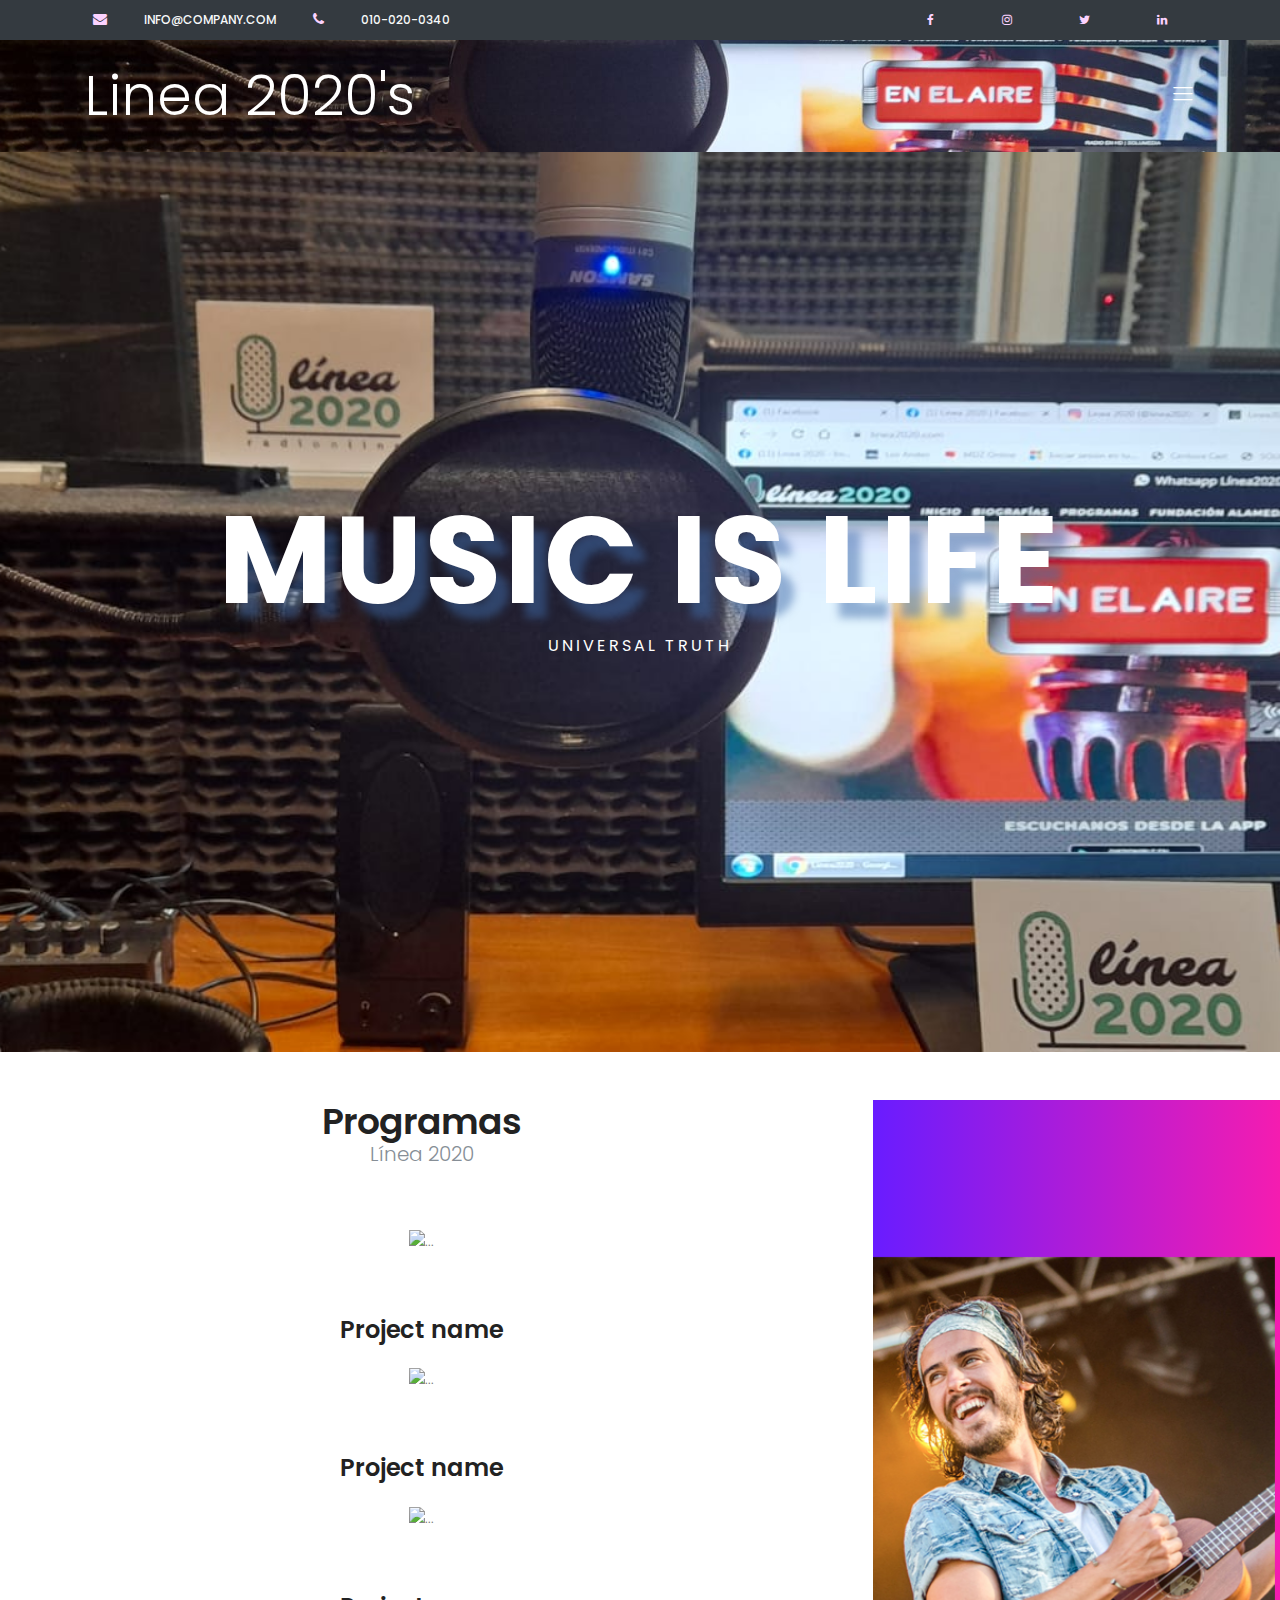
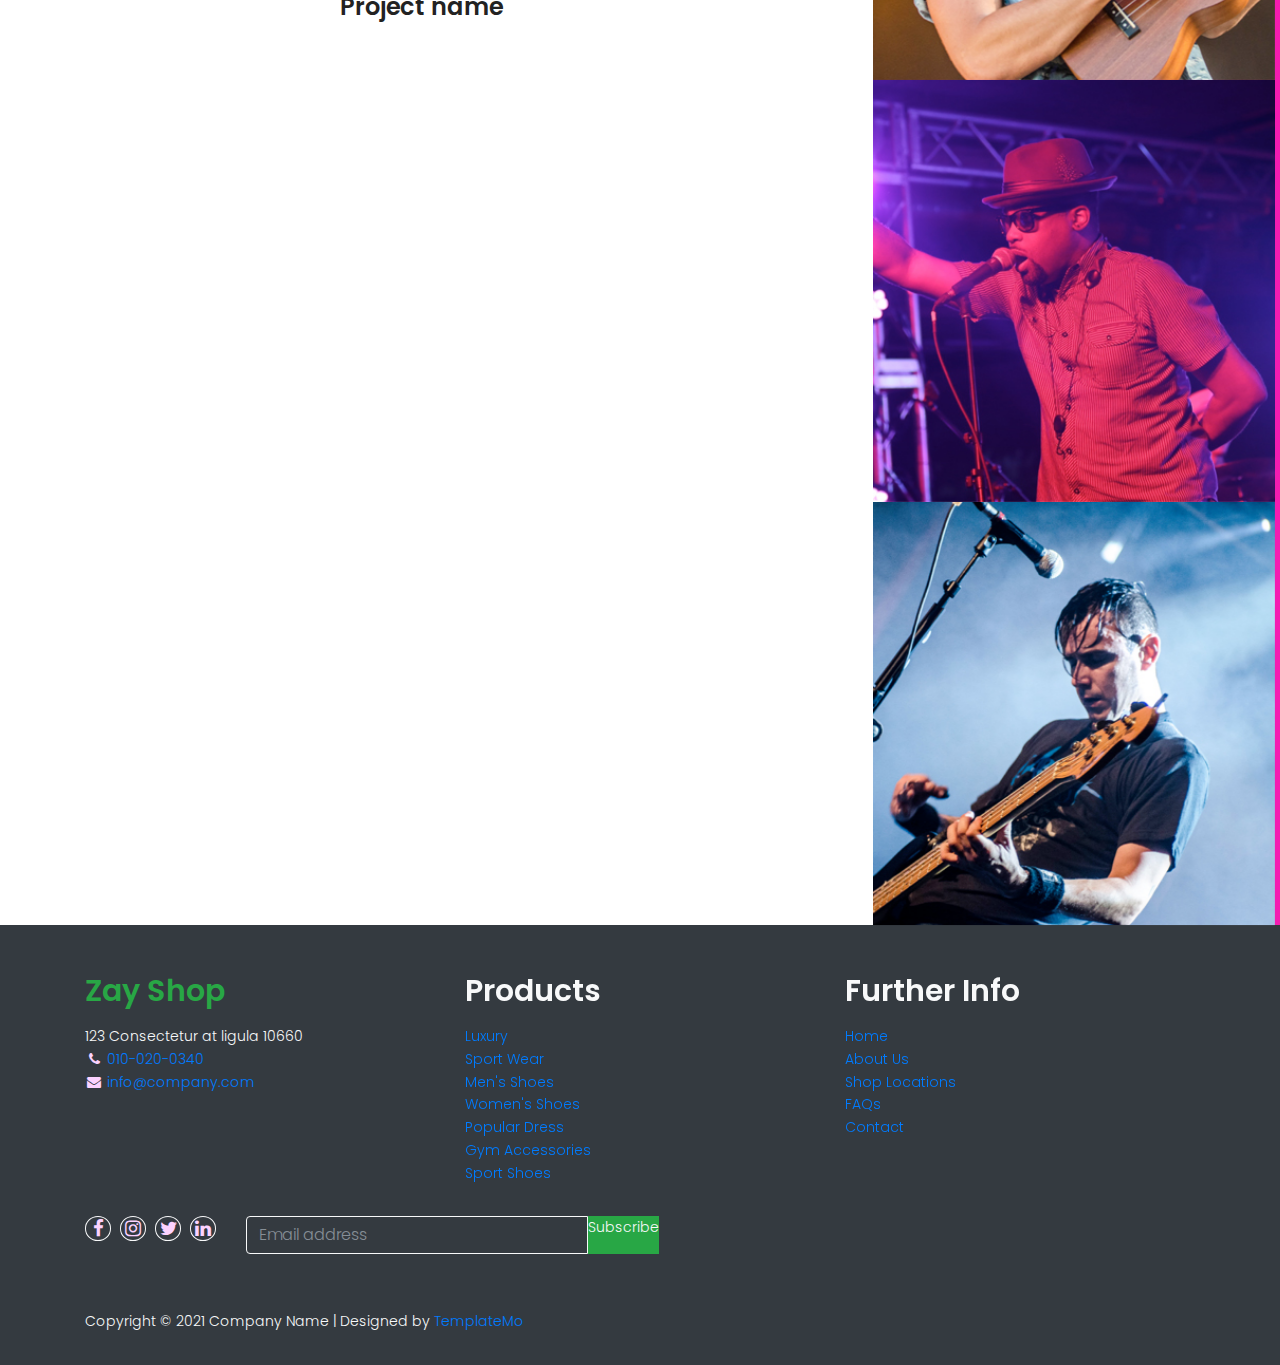
==== commit 2de8dcc2: ":art: Primero" ====
--- a/index.html
+++ b/index.html
@@ -74,11 +74,11 @@
                     <div class="header-top d-flex justify-content-between align-items-center">
                         <div class="logo text-white">
                             <a href="#home" class="text-white display-4">
-                                Linea 2020
+                                Linea 2020's
                             </a>
                         </div>
                         <div class="main-menubar d-flex align-items-center">
-                            <nav class="hide">
+                            <nav class="hide" id="navbar-second">
                                 <a href="#home">Home</a>
                                 <a href="#feature">Feature</a>
                                 <a href="#about">About</a>
@@ -91,7 +91,10 @@
             </div>
         </header>
         <!-- End Header Area -->
-
+    </div>
+</section>
+<section class="banner-area relative" id="home">
+    <div class="container">
 
         <div class="row fullscreen align-items-center justify-content-center" style="height: 735px;">
             <div class="col-lg-10">
